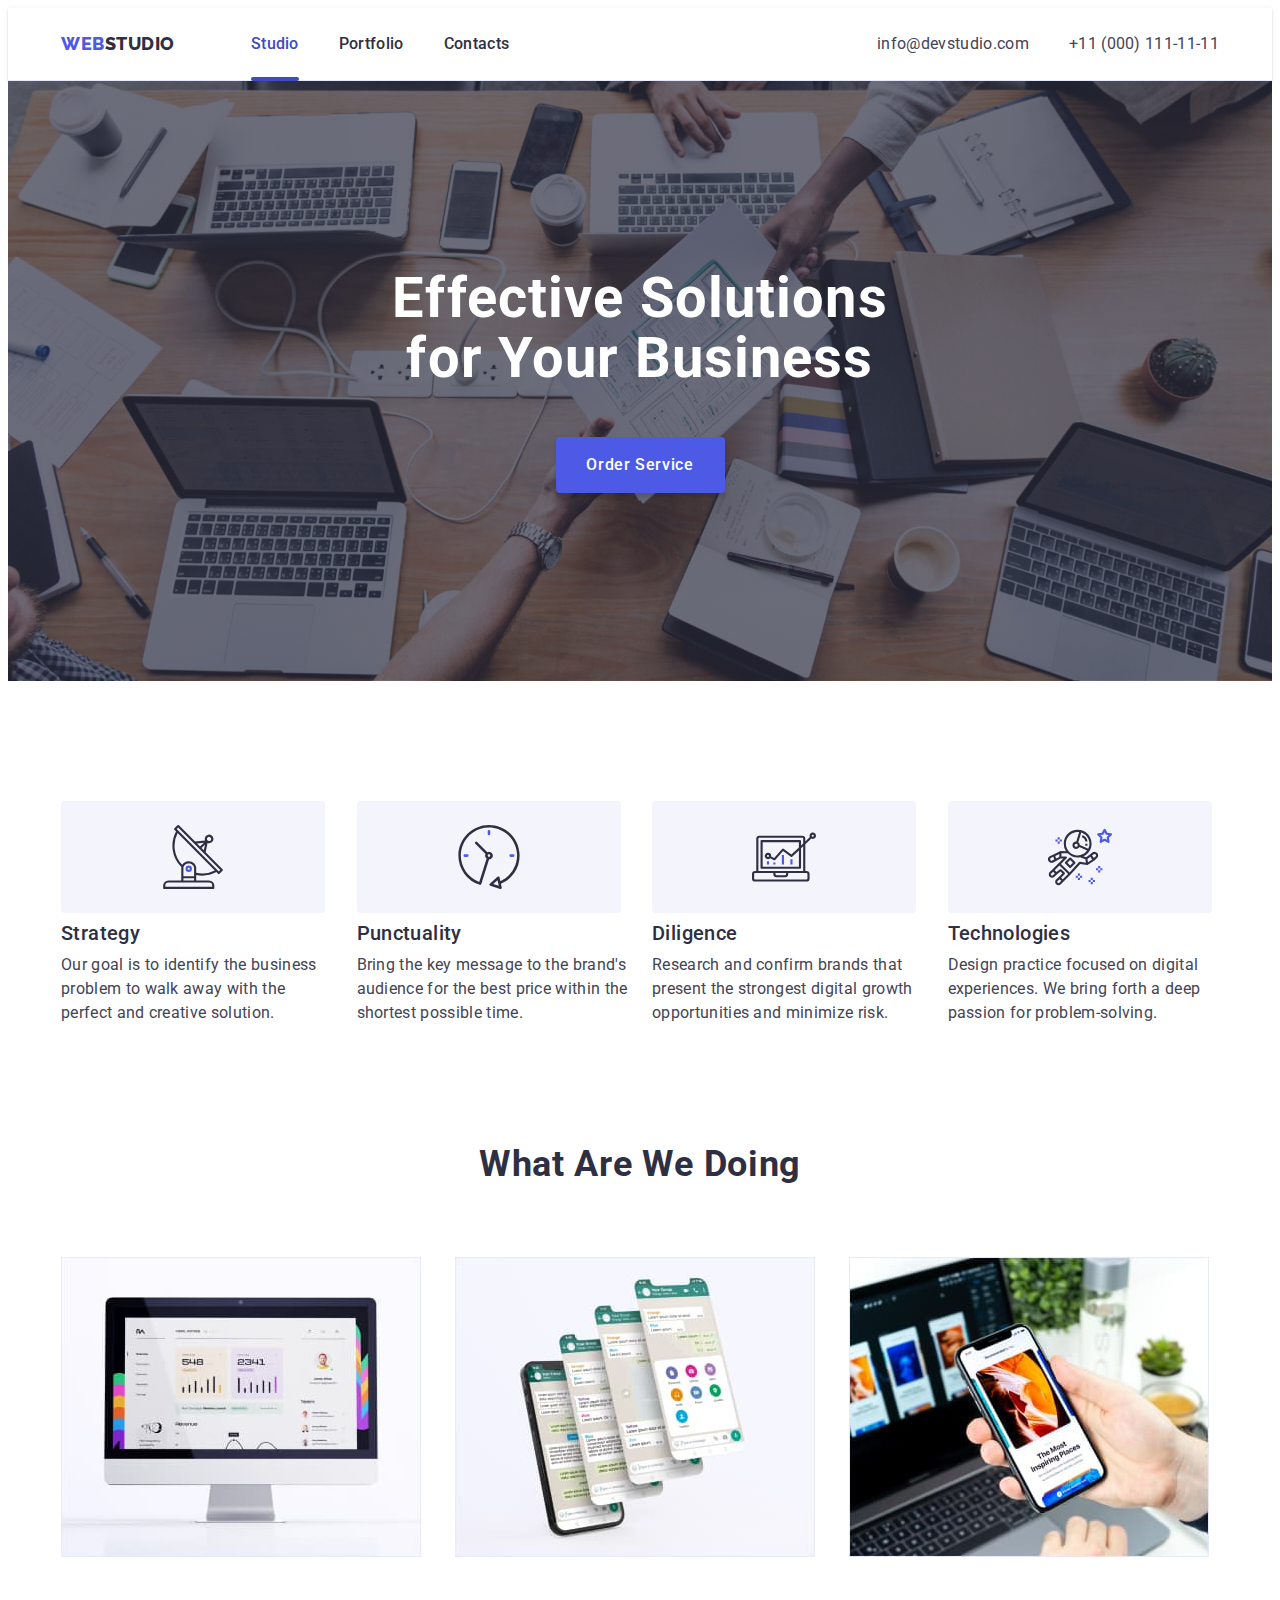
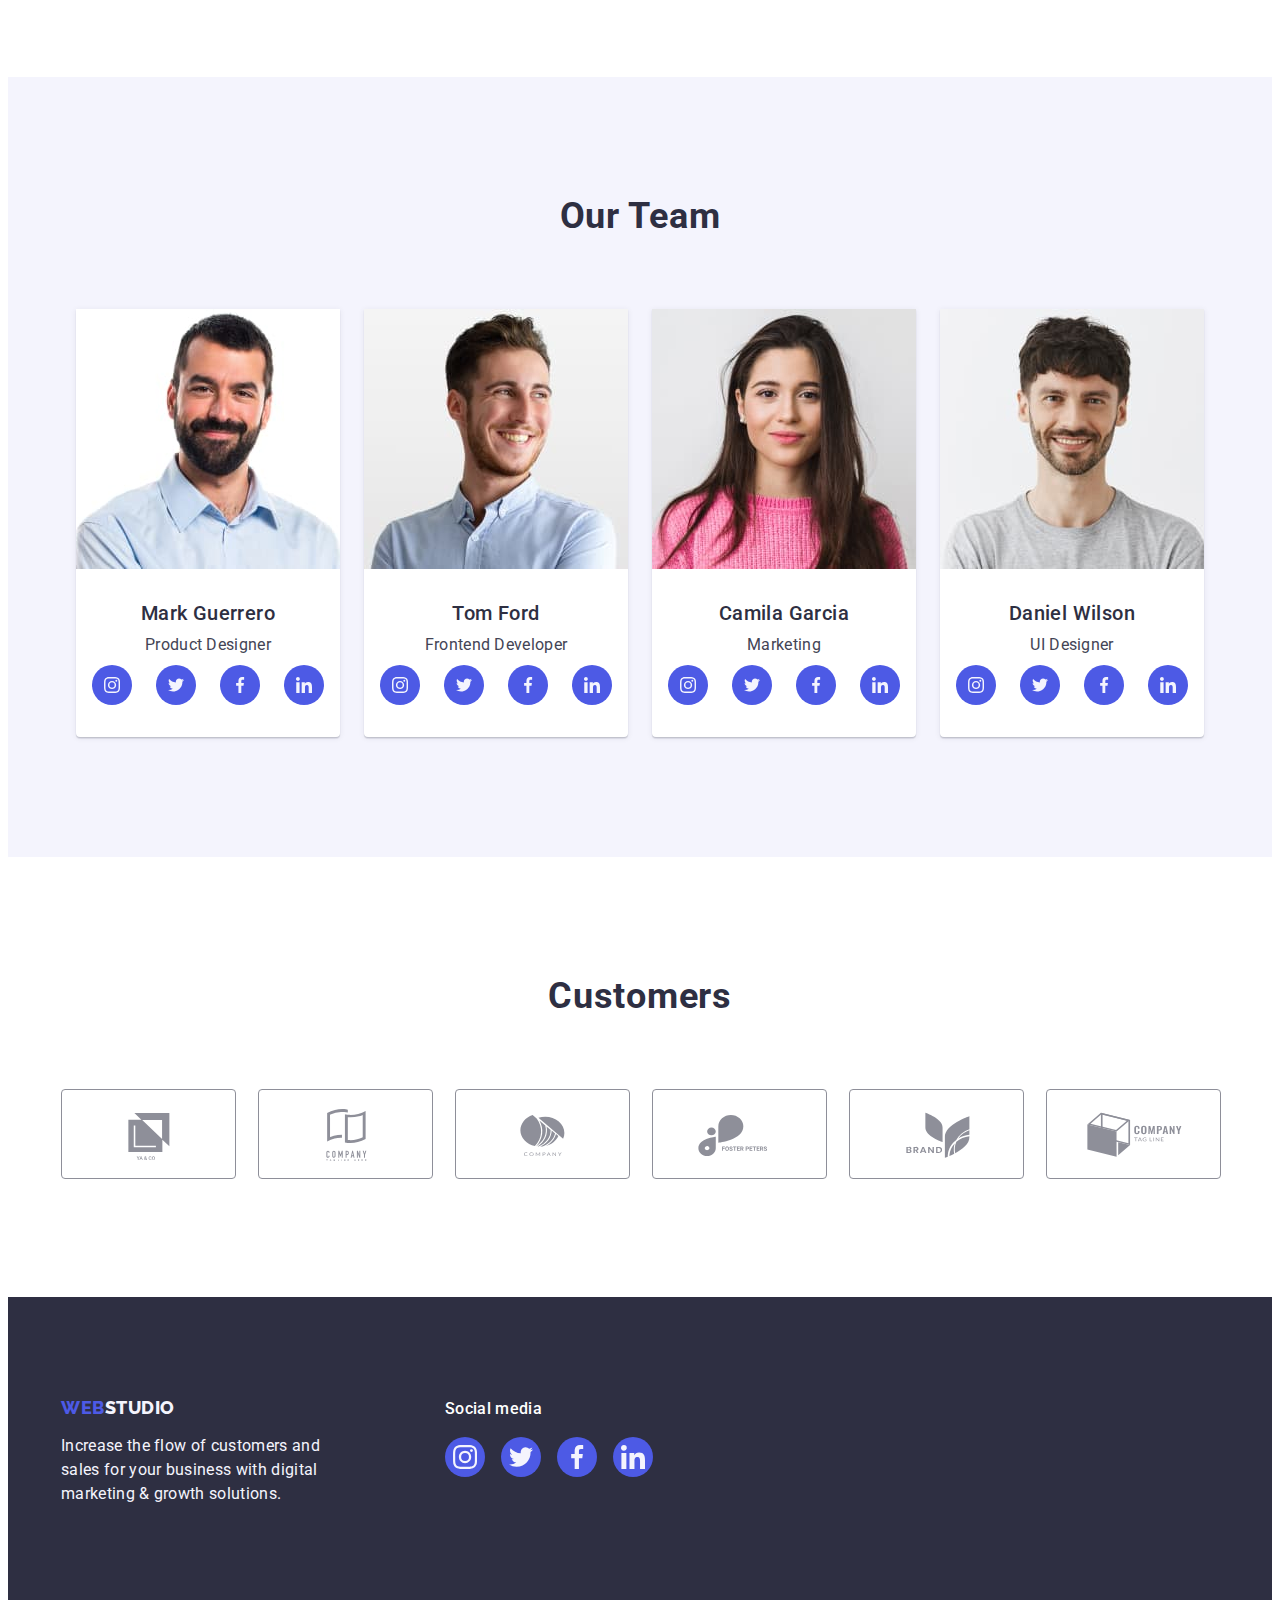
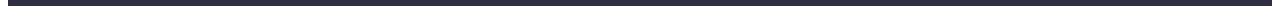
==== index.html @ c50667ea "Initial commit" ====
<!DOCTYPE html>
<html lang="en">

<head>
    <meta charset="UTF-8">
    <meta http-equiv="X-UA-Compatible" content="IE=edge">
    <meta name="viewport" content="width=device-width, initial-scale=1.0">
    <link rel="preconnect" href="https://fonts.googleapis.com">
    <link rel="preconnect" href="https://fonts.gstatic.com" crossorigin>
    <link
        href="https://fonts.googleapis.com/css2?family=Raleway:wght@800&family=Roboto:wght@400;500;700;900&display=swap"
        rel="stylesheet">
    <link rel="stylesheet" href="https://cdnjs.cloudflare.com/ajax/libs/modern-normalize/2.0.0/modern-normalize.min.css"
        integrity="sha512-4xo8blKMVCiXpTaLzQSLSw3KFOVPWhm/TRtuPVc4WG6kUgjH6J03IBuG7JZPkcWMxJ5huwaBpOpnwYElP/m6wg=="
        crossorigin="anonymous" referrerpolicy="no-referrer" />
    <link rel="stylesheet" href="./css/styles.css">
    <title>WebStudio</title>
</head>

<body>
    <header class="header">
        <div class="container header-container">
            <nav class="header-navigation">
                <a class="header-link link" href="./index.html">Web<span class="header-logo">Studio</span></a>
                <ul class="header-navigation-list list">
                    <li class="header-navigation-list-item "><a href="./index.html"
                            class="header-list-item current-page current-page-color link">Studio</a>
                    </li>
                    <li class="header-navigation-list-item"><a href="./portfolio.html"
                            class="header-list-item link">Portfolio</a></li>
                    <li class="header-navigation-list-item"><a href="" class="header-list-item link">Contacts</a></li>
                </ul>
            </nav>
            <address class="header-address">
                <ul class="header-address-list list">
                    <li class="header-address-list-item"><a class="header-address-item link"
                            href="mailto:info@devstudio.com">info@devstudio.com</a></li>
                    <li class="header-address-list-item"><a class="header-address-item link"
                            href="tel:+110001111111">+11
                            (000) 111-11-11</a></li>
                </ul>
            </address>
        </div>
    </header>

    <main>
        <!--Hero-->
        <section class="hero">
            <div class="container hero-container">
                <h1 class="hero-title">Effective Solutions for Your Business</h1>
                <button type="button" class="hero-button" data-modal-open>Order Service</button>
            </div>
        </section>
        <!--Why are we-->
        <section class="why-are-we">
            <div class="container">
                <h2 class="visually-hidden-title">Why are we</h2>
                <ul class="why-are-we-list list">
                    <li class="why-are-we-list-item">
                        <div class="why-are-we-icons-box">
                            <svg class="why-are-we-icons" width="64" height="64">
                                <use href="./images/icons.svg#icon-antenna"></use>
                            </svg>
                        </div>
                        <h3 class="why-are-we-list-title">Strategy</h3>
                        <p class="why-are-we-text">Our goal is to identify the business
                            problem to walk away with the perfect and creative solution.</p>
                    </li>
                    <li class="why-are-we-list-item">
                        <div class="why-are-we-icons-box">
                            <svg class="why-are-we-icons" width="64" height="64">
                                <use href="./images/icons.svg#icon-clock"></use>
                            </svg>
                        </div>
                        <h3 class="why-are-we-list-title">Punctuality</h3>
                        <p class="why-are-we-text">Bring the key message to the brand's audience for the best price
                            within the shortest possible
                            time.
                        </p>
                    </li>
                    <li class="why-are-we-list-item">
                        <div class="why-are-we-icons-box">
                            <svg class="why-are-we-icons" width="64" height="64">
                                <use href="./images/icons.svg#icon-diagram"></use>
                            </svg>
                        </div>
                        <h3 class="why-are-we-list-title">Diligence</h3>
                        <p class="why-are-we-text">Research and confirm brands that present the strongest digital
                            growth opportunities and minimize
                            risk.</p>
                    </li>
                    <li class="why-are-we-list-item">
                        <div class="why-are-we-icons-box">
                            <svg class="why-are-we-icons" width="64" height="64">
                                <use href="./images/icons.svg#icon-astronaut"></use>
                            </svg>
                        </div>
                        <h3 class="why-are-we-list-title">Technologies</h3>
                        <p class="why-are-we-text">Design practice focused on digital experiences. We bring forth a
                            deep passion for
                            problem-solving.
                        </p>
                    </li>
                </ul>
            </div>
        </section>
        <!--What are we doing-->
        <section class="projects">
            <div class="container">
                <h2 class="projects-title">What are we doing</h2>
                <ul class="projects-list list">
                    <li class="projects-item"><img src="./images/img_1.jpg" alt="develop web application for PC"
                            width="360"></li>
                    <li class="projects-item"><img src="./images/img_2.jpg" alt="develop mobile application"
                            width="360"></li>
                    <li class="projects-item"><img src="./images/img_3.jpg" alt="functioning mobile application"
                            width="360"></li>
                </ul>
            </div>
        </section>
        <!--Our Team-->
        <section class="team">
            <div class="container">
                <h2 class="team-title">Our Team</h2>
                <ul class="team-list list">
                    <li class="team-list-item">
                        <img src="./images/mark.jpg" alt="Mark`s photo" width="264">
                        <div class="team-list-block">
                            <h3 class="team-list-title">Mark Guerrero</h3>
                            <p class="team-text">Product Designer</p>
                            <ul class="team-socials-list list">
                                <li class="team-socials-item"><a href="" class="team-socials-link link" target="_blank"
                                        rel="noopener noreferrer"><svg class="team-icons" width="16" height="16">
                                            <use href="./images/icons.svg#icon-instagram"></use>
                                        </svg> </a>
                                </li>
                                <li class="team-socials-item"><a href="" class="team-socials-link link" target="_blank"
                                        rel="noopener noopener"><svg class="team-icons" width="16" height="16">
                                            <use href="./images/icons.svg#icon-twitter"></use>
                                        </svg></a></li>
                                <li class="team-socials-item"><a href="" class="team-socials-link link" target="_blank"
                                        rel="noopener noopener"> <svg class="team-icons" width="16" height="16">
                                            <use href="./images/icons.svg#icon-facebook"></use>
                                        </svg></a>
                                </li>
                                <li class="team-socials-item"><a href="" class="team-socials-link link" target="_blank"
                                        rel="noopener noopener"> <svg class="team-icons" width="16" height="16">
                                            <use href="./images/icons.svg#icon-linkedin"></use>
                                        </svg></a>
                                </li>
                            </ul>
                        </div>
                    </li>
                    <li class="team-list-item">
                        <img src="./images/tom.jpg" alt="Tom`s photo" width="264">
                        <div class="team-list-block">
                            <h3 class="team-list-title">Tom Ford</h3>
                            <p class="team-text">Frontend Developer</p>
                            <ul class="team-socials-list list">
                                <li class="team-socials-item"><a href="" class="team-socials-link link" target="_blank"
                                        rel="noopener noreferrer"><svg class="team-icons" width="16" height="16">
                                            <use href="./images/icons.svg#icon-instagram"></use>
                                        </svg> </a>
                                </li>
                                <li class="team-socials-item"><a href="" class="team-socials-link link" target="_blank"
                                        rel="noopener noopener"><svg class="team-icons" width="16" height="16">
                                            <use href="./images/icons.svg#icon-twitter"></use>
                                        </svg></a></li>
                                <li class="team-socials-item"><a href="" class="team-socials-link link" target="_blank"
                                        rel="noopener noopener">
                                        <svg class="team-icons" width="16" height="16">
                                            <use href="./images/icons.svg#icon-facebook"></use>
                                        </svg></a>
                                </li>
                                <li class="team-socials-item"><a href="" class="team-socials-link link" target="_blank"
                                        rel="noopener noopener">
                                        <svg class="team-icons" width="16" height="16">
                                            <use href="./images/icons.svg#icon-linkedin"></use>
                                        </svg></a>
                                </li>
                            </ul>
                        </div>
                    </li>
                    <li class="team-list-item">
                        <img src="./images/camila.jpg" alt="Camila`s photo" width="264">
                        <div class="team-list-block">
                            <h3 class="team-list-title">Camila Garcia</h3>
                            <p class="team-text">Marketing</p>
                            <ul class="team-socials-list list">
                                <li class="team-socials-item"><a href="" class="team-socials-link link" target="_blank"
                                        rel="noopener noreferrer"><svg class="team-icons" width="16" height="16">
                                            <use href="./images/icons.svg#icon-instagram"></use>
                                        </svg> </a>
                                </li>
                                <li class="team-socials-item"><a href="" class="team-socials-link link" target="_blank"
                                        rel="noopener noopener"><svg class="team-icons" width="16" height="16">
                                            <use href="./images/icons.svg#icon-twitter"></use>
                                        </svg></a></li>
                                <li class="team-socials-item"><a href="" class="team-socials-link link" target="_blank"
                                        rel="noopener noopener">
                                        <svg class="team-icons" width="16" height="16">
                                            <use href="./images/icons.svg#icon-facebook"></use>
                                        </svg></a>
                                </li>
                                <li class="team-socials-item"><a href="" class="team-socials-link link" target="_blank"
                                        rel="noopener noopener">
                                        <svg class="team-icons" width="16" height="16">
                                            <use href="./images/icons.svg#icon-linkedin"></use>
                                        </svg></a>
                                </li>
                            </ul>
                        </div>
                    </li>
                    <li class="team-list-item">
                        <img src="./images/daniel.jpg" alt="Daniel`s photo" width="264">
                        <div class="team-list-block">
                            <h3 class="team-list-title">Daniel Wilson</h3>
                            <p class="team-text">UI Designer</p>
                            <ul class="team-socials-list list">
                                <li class="team-socials-item"><a href="" class="team-socials-link link" target="_blank"
                                        rel="noopener noreferrer"><svg class="team-icons" width="16" height="16">
                                            <use href="./images/icons.svg#icon-instagram"></use>
                                        </svg> </a>
                                </li>
                                <li class="team-socials-item"><a href="" class="team-socials-link link" target="_blank"
                                        rel="noopener noopener"><svg class="team-icons" width="16" height="16">
                                            <use href="./images/icons.svg#icon-twitter"></use>
                                        </svg></a></li>
                                <li class="team-socials-item"><a href="" class="team-socials-link link" target="_blank"
                                        rel="noopener noopener">
                                        <svg class="team-icons" width="16" height="16">
                                            <use href="./images/icons.svg#icon-facebook"></use>
                                        </svg></a>
                                </li>
                                <li class="team-socials-item"><a href="" class="team-socials-link link" target="_blank"
                                        rel="noopener noopener">
                                        <svg class="team-icons" width="16" height="16">
                                            <use href="./images/icons.svg#icon-linkedin"></use>
                                        </svg></a>
                                </li>
                            </ul>
                        </div>
                    </li>
                </ul>
            </div>
        </section>
        <!--Customers-->
        <section class="customers">
            <div class="container">
                <h2 class="customers-title">Customers</h2>
                <ul class="customers-list list">
                    <li class="customers-list-item"><a href="" class="customers-link link" target="_blank"
                            rel="noopener noreferrer"><svg class="customers-icon" width="104" height="56">
                                <use href="./images/icons.svg#icon-client_1"></use>
                            </svg></a></li>
                    <li class="customers-list-item"><a href="" class="customers-link link" target="_blank"
                            rel="noopener noreferrer"><svg class="customers-icon" width="104" height="56">
                                <use href="./images/icons.svg#icon-client_2"></use>
                            </svg></a></li>
                    <li class="customers-list-item"><a href="" class="customers-link link" target="_blank"
                            rel="noopener noreferrer"><svg class="customers-icon" width="104" height="56">
                                <use href="./images/icons.svg#icon-client_3"></use>
                            </svg></a></li>
                    <li class="customers-list-item"><a href="" class="customers-link link" target="_blank"
                            rel="noopener noreferrer"><svg class="customers-icon" width="104" height="56">
                                <use href="./images/icons.svg#icon-client_4"></use>
                            </svg></a></li>
                    <li class="customers-list-item"><a href="" class="customers-link link" target="_blank"
                            rel="noopener noreferrer"><svg class="customers-icon" width="104" height="56">
                                <use href="./images/icons.svg#icon-client_5"></use>
                            </svg></a></li>
                    <li class="customers-list-item"><a href="" class="customers-link link" target="_blank"
                            rel="noopener noreferrer"><svg class="customers-icon" width="104" height="56">
                                <use href="./images/icons.svg#icon-client_6"></use>
                            </svg></a></li>
                </ul>
            </div>
        </section>
    </main>

    <footer class="footer">
        <div class="footer-conteiner container">
            <div class="footer-info-conteiner">
                <a class="footer-link link" href="./index.html">Web<span class="footer-logo">Studio</span></a>
                <p class="footer-text">Increase the flow of customers and sales for your business with digital marketing
                    &
                    growth solutions.</p>
            </div>
            <div class="footer-soc-conteiner">
                <p class="footer-soc-text">Social media</p>
                <ul class="footer-socials-list list">
                    <li class="footer-socials-item"><a href="" class="footer-socials-link link" target="_blank"
                            rel="noopener noreferrer"><svg class="footer-icons" width="24" height="24">
                                <use href="./images/icons.svg#icon-instagram"></use>
                            </svg> </a>
                    </li>
                    <li class="footer-socials-item"><a href="" class="footer-socials-link link" target="_blank"
                            rel="noopener noopener"><svg class="footer-icons" width="24" height="24">
                                <use href="./images/icons.svg#icon-twitter"></use>
                            </svg></a></li>
                    <li class="footer-socials-item"><a href="" class="footer-socials-link link" target="_blank"
                            rel="noopener noopener">
                            <svg class="footer-icons" width="24" height="24">
                                <use href="./images/icons.svg#icon-facebook"></use>
                            </svg></a>
                    </li>
                    <li class="footer-socials-item"><a href="" class="footer-socials-link link" target="_blank"
                            rel="noopener noopener">
                            <svg class="footer-icons" width="24" height="24">
                                <use href="./images/icons.svg#icon-linkedin"></use>
                            </svg></a>
                    </li>
                </ul>
            </div>
        </div>
    </footer>
    <div class="modal-backdrop is-hidden" data-modal>
        <div class="modal-window">
            <button type="button" class="modal-button" data-modal-close><svg class="close-modal-icon" width="8"
                    height="8">
                    <use href="./images/icons.svg#icon-close-blackdrop"></use>
                </svg></button>
        </div>
    </div>
    <script src="./js/modal.js"></script>
</body>

</html>
---- css/styles.css ----
body {
  font-family: 'Roboto', sans-serif;
  color: var(--text);
  background-color: var(--white-background);
}

.visually-hidden-title {
  position: absolute;
  width: 1px;
  height: 1px;
  margin: -1px;
  border: 0;
  padding: 0;

  white-space: nowrap;
  clip-path: inset(100%);
  clip: rect(0 0 0 0);
  overflow: hidden;
}

:root {
  --primary-brand: #4d5ae5; /*--------------------------------IRIS*/
  --pressed-state: #404bbf; /*-------------------------------OCEAN*/
  --dark: #2e2f42; /*------------------------------------NAVY-BLUE*/
  --success: #31d0aa; /*-------------------------------------GREEN*/
  --text: #434455; /*----------------------------------------SLATE*/
  --subtle-text: #8e8f99; /*---------------------------LIGHT-SLATE*/
  --accent: #e7e9fc; /*---------------------------------CORNFLOWER*/
  --light: #f4f4fd; /*---------------------------------------CLOUD*/
  --modal-overlay: rgba(46, 47, 66, 0.4); /*-------NAVY-BLUE modal*/
  --hero-background: rgba(46, 47, 66, 0.7); /*----------------GREY*/
  --white-background: #ffffff; /*----------------------------WHITE*/
  --modal-background: #fcfcfc; /*----------------------------DAIRY*/
  --dur: 250ms; /*------------------------------transition-duraction*/
  --func: cubic-bezier(0.4, 0, 0.2, 1); /*transition-timing-function*/
}
p,
h1,
h2,
h3 {
  margin: 0;
}
ul {
  margin: 0;
  padding: 0;
}
img {
  display: block;
  max-width: 100%;
}

.list {
  list-style: none;
}

.link {
  text-decoration: none;
}

.container {
  max-width: 1158px;
  padding-left: 15px;
  padding-right: 15px;
  margin: 0 auto;
}

/*----------------HEADER----------------*/
.header {
  border-bottom: 1px solid var(--accent);
  box-shadow: 0px 2px 1px rgba(46, 47, 66, 0.08),
    0px 1px 1px rgba(46, 47, 66, 0.16), 0px 1px 6px rgba(46, 47, 66, 0.08);
}
.header .container {
  display: flex;
  align-items: center;
  justify-content: flex-end;
}
.header-navigation {
  display: flex;
  align-items: center;
}
.header-link {
  display: block;
  margin-right: 76px;
  padding: 24px 0px;
  font-family: 'Raleway', sans-serif;
  font-weight: 800;
  font-size: 18px;
  line-height: 1.17;
  letter-spacing: 0.03em;
  text-transform: uppercase;
  color: var(--primary-brand);
}
.header-logo {
  color: var(--dark);
}
.header-navigation-list {
  display: flex;
}
.header-navigation-list-item {
  margin-right: 40px;
}
.header-navigation-list-item:last-child {
  margin-right: 0;
}
.current-page {
  position: relative;
}
.current-page::after {
  content: '';
  position: absolute;
  left: 0;
  bottom: -1px;
  width: 100%;
  height: 4px;
  background-color: var(--pressed-state);
  border-radius: 2px;
}

.header-list-item {
  display: block;
  padding: 24px 0px;

  font-weight: 500;
  font-size: 16px;
  line-height: 1.5;
  letter-spacing: 0.02em;
  color: var(--dark);

  transition-property: color;
  transition-duration: var(--dur);
  transition-timing-function: var(--func);
}
.current-page-color {
  color: var(--pressed-state);
}
.header-list-item:hover,
.header-list-item:focus {
  color: var(--pressed-state);
}

.header-address {
  font-style: normal;
  margin-left: auto;
}
.header-address-list {
  display: flex;
}
.header-address-list-item {
  margin-right: 40px;
}
.header-address-list-item:last-child {
  margin-right: 0;
}
.header-address-item {
  display: block;
  padding: 24px 0px;
  font-size: 16px;
  line-height: 1.5;
  letter-spacing: 0.02em;
  color: var(--text);

  transition-property: color;
  transition-duration: var(--dur);
  transition-timing-function: var(--func);
}
.header-address-item:hover,
.header-address-item:focus {
  color: var(--pressed-state);
}
/*-------------------------MAIN-----------------------*/
/*----------------HERO----------------*/
.hero {
  background-color: var(--dark);
  max-width: 1440px;
  padding-top: 188px;
  padding-bottom: 188px;
  margin: 0 auto;
  background-image: linear-gradient(
      var(--hero-background),
      var(--hero-background)
    ),
    url(../images/people_office.jpg);
  background-repeat: no-repeat;
  background-position: center;
  background-size: cover;
}

.hero-title {
  max-width: 496px;
  margin-bottom: 48px;
  margin-left: auto;
  margin-right: auto;
  text-align: center;

  font-weight: 700;
  font-size: 56px;
  line-height: 1.07;
  letter-spacing: 0.02em;
  color: var(--white-background);
}

.hero-button {
  display: block;
  min-width: 169px;
  height: 56px;
  border: none;
  margin: 0 auto;
  border-radius: 4px;
  font-family: 'Roboto', sans-serif;
  font-style: normal;
  font-weight: 500;
  font-size: 16px;
  line-height: 1.5;
  letter-spacing: 0.04em;
  color: var(--white-background);
  background-color: var(--primary-brand);
  box-shadow: 0px 4px 4px rgba(0, 0, 0, 0.15);
  cursor: pointer;

  transition-property: background-color;
  transition-duration: var(--dur);
  transition-timing-function: var(--func);
}

.hero-button:hover,
.hero-button:focus {
  background-color: var(--pressed-state);
}
/*----------------Why-are-we-section----------------*/

.why-are-we {
  padding-top: 120px;
  padding-bottom: 120px;
}
.why-are-we-list {
  display: flex;
  gap: 24px;
}
.why-are-we-list-item {
  flex-basis: calc((100% - 72px) / 4);
}
/* .why-are-we-list > li {
  flex-basis: calc((100% - 72px) / 4);
} */

.why-are-we-icons-box {
  display: flex;
  justify-content: center;
  align-items: center;
  margin-bottom: 8px;
  width: 264px;
  height: 112px;
  background-color: var(--light);
  border-radius: 4px;
  /* padding: 24px 100px; */
}
/* .why-are-we-icons {
  width: 64px;
  height: 64px;
} */
.why-are-we-list-title {
  margin-bottom: 8px;
  font-weight: 500;
  font-size: 20px;
  line-height: 1.2;
  letter-spacing: 0.02em;
  color: var(--dark);
}
.why-are-we-text {
  font-size: 16px;
  line-height: 1.5;
  letter-spacing: 0.02em;
}
/*----------------PROJECTS----------------*/
.projects {
  padding-bottom: 120px;
}
.projects-title {
  margin-bottom: 72px;
  margin-left: auto;
  margin-right: auto;
  font-weight: 700;
  font-size: 36px;
  line-height: 1.11;
  text-align: center;
  letter-spacing: 0.02em;
  text-transform: capitalize;
  color: var(--dark);
}
.projects-list {
  display: flex;
  justify-content: center;
  gap: 24px;
}
.projects-item {
  flex-basis: calc((100% - 48px) / 3);
}
/*----------------TEAM----------------*/
.team {
  background-color: var(--light);
  padding-top: 120px;
  padding-bottom: 120px;
}
.team-title {
  margin-bottom: 72px;
  margin-left: auto;
  margin-right: auto;
  font-weight: 700;
  font-size: 36px;
  line-height: 1.11;
  letter-spacing: 0.02em;
  text-transform: capitalize;
  text-align: center;
  color: var(--dark);
}
.team-list {
  display: flex;
  justify-content: center;
  gap: 24px;
  text-align: center;
}

.team-list-item {
  border-radius: 0px 0px 4px 4px;
  background-color: var(--white-background);
  box-shadow: 0px 1px 6px rgba(46, 47, 66, 0.08),
    0px 1px 1px rgba(46, 47, 66, 0.16), 0px 2px 1px rgba(46, 47, 66, 0.08);
}
.team-list-block {
  padding: 32px 16px;
}
/* .team-list-item > div {
  padding: 32px 16px;
} */

.team-list-title {
  margin-bottom: 8px;
  font-weight: 500;
  font-size: 20px;
  line-height: 1.2;
  letter-spacing: 0.02em;
  text-transform: capitalize;
  color: var(--dark);
}
.team-text {
  font-size: 16px;
  line-height: 1.5;
  letter-spacing: 0.02em;
  margin-bottom: 8px;
}
/*--------------------------------------------------Питання про justify-content----------------------*/
.team-socials-list {
  display: flex;
  justify-content: center;
  gap: 24px;
}
.team-socials-item {
  width: 40px;
  height: 40px;
}
.team-socials-link {
  width: 100%;
  height: 100%;
  background-color: var(--primary-brand);
  border-radius: 50%;
  display: flex;
  justify-content: center;
  align-items: center;

  transition-property: background-color;
  transition-duration: var(--dur);
  transition-timing-function: var(--func);
}
.team-socials-link:hover,
.team-socials-link:focus {
  background-color: var(--pressed-state);
}
.team-icons {
  /*-----------------------------Питання про колір-------------------*/
  fill: var(--light);
}

/*----------------CUSTOMERS----------------*/
.customers {
  padding-top: 120px;
  padding-bottom: 120px;
}
/* .container {
} */
.customers-title {
  margin-bottom: 72px;
  font-size: 36px;
  line-height: 1.11;
  text-align: center;
  letter-spacing: 0.02em;
  text-transform: capitalize;
  color: var(--dark);
}
.customers-list {
  display: flex;
  gap: 24px;
}
.customers-list-item {
  width: calc((100% - 120px) / 6);
  height: 88px;
}
.customers-link {
  width: 100%;
  height: 100%;
  display: flex;
  align-items: center;
  justify-content: center;
  border-radius: 4px;
  border: 1px solid var(--subtle-text);
  color: var(--subtle-text);

  transition-property: color, border-color;
  transition-duration: var(--dur);
  transition-timing-function: var(--func);
}
.customers-icon {
  fill: currentColor;
}
.customers-link:hover,
.customers-link:focus {
  border-color: var(--pressed-state);
  color: var(--pressed-state);
}
/* .customers-link:hover .customers-icon,
.customers-link:focus .customers-icon {
  color: var(--pressed-state);
} */
/*----------------PORTFOLIO----------------*/
.portfolio {
  padding-top: 96px;
  padding-bottom: 120px;
}
.filters {
  display: flex;
  justify-content: center;
  gap: 24px;
  margin-right: auto;
  margin-bottom: 72px;
  margin-left: auto;
}

.filters-button {
  display: block;
  min-width: 69px;
  height: 48px;
  padding: 12px 24px;
  font-family: 'Roboto', sans-serif;
  font-style: normal;
  font-weight: 500;
  font-size: 16px;
  line-height: 1.5;
  letter-spacing: 0.04em;
  color: var(--primary-brand);
  background-color: var(--light);
  border-radius: 4px;
  cursor: pointer;
  border: 1px solid var(--accent);

  transition-property: color, background-color, border-color, box-shadow;
  transition-duration: var(--dur);
  transition-timing-function: var(--func);
}
.filters-button:hover,
.filters-button:focus {
  color: var(--white-background);
  background-color: var(--pressed-state);
  border-color: transparent;
  box-shadow: 0px 3px 1px rgba(0, 0, 0, 0.1), 0px 2px 1px rgba(0, 0, 0, 0.08),
    0px 2px 2px rgba(0, 0, 0, 0.12);
}

.project-card-list {
  display: flex;
  flex-wrap: wrap;
  column-gap: 24px;
  row-gap: 48px;
}
.project-card-item {
  flex-basis: calc((100% - 48px) / 3);
}
.project-card-link {
  display: block;

  transition-property: box-shadow;
  transition-duration: var(--dur);
  transition-timing-function: var(--func);
}
.project-card-link:hover,
.project-card-link:focus {
  box-shadow: 0px 1px 6px rgba(46, 47, 66, 0.08),
    0px 1px 1px rgba(46, 47, 66, 0.16), 0px 2px 1px rgba(46, 47, 66, 0.08);
}
.project-card-link:hover .cover-text,
.project-card-link:focus .cover-text {
  transform: translateY(0%);
}

.project-card-cover {
  position: relative;
  overflow: hidden;
}
.cover-text {
  position: absolute;
  top: 0;
  height: 100%;
  padding: 40px 32px;
  font-size: 16px;
  line-height: 1.5;
  letter-spacing: 0.02em;
  color: var(--light);
  background-color: var(--primary-brand);
  overflow: auto;

  transform: translateY(100%);
  transition-property: transform;
  transition-duration: var(--dur);
  transition-timing-function: var(--func);
}

.card-style {
  padding: 32px 16px;

  border-left: 1px solid var(--accent);
  border-right: 1px solid var(--accent);
  border-bottom: 1px solid var(--accent);
  border-top: 0px;
}
.project-card-title {
  margin-bottom: 8px;
  font-weight: 500;
  font-size: 20px;
  line-height: 1.2;
  letter-spacing: 0.02em;
  color: var(--dark);
}

.project-card-text {
  font-size: 16px;
  line-height: 1.5;
  letter-spacing: 0.02em;
  color: var(--text);
}
/*----------------------------------FOOTER----------------*/

.footer {
  padding: 100px 0px;
  background-color: var(--dark);
}
.footer-conteiner {
  display: flex;
  align-items: baseline;
}
.footer-info-conteiner {
  margin-right: 120px;
}
.footer-link {
  display: inline-block;
  margin-bottom: 16px;
  width: 115px;
  font-family: 'Raleway', sans-serif;
  font-weight: 800;
  font-size: 18px;
  line-height: 1.17;
  letter-spacing: 0.03em;
  text-transform: uppercase;
  color: var(--primary-brand);
}
.footer-logo {
  color: var(--light);
}
.footer-text {
  max-width: 264px;
  font-size: 16px;
  line-height: 1.5;
  letter-spacing: 0.02em;
  color: var(--light);
}
/* .footer-soc-conteiner {
  margin-right: auto;
} */
.footer-soc-text {
  margin-bottom: 16px;
  font-weight: 500;
  font-size: 16px;
  line-height: 1.5;
  letter-spacing: 0.02em;
  color: var(--white-background);
}
.footer-socials-list {
  display: flex;
  gap: 16px;
}
.footer-socials-item {
  width: 40px;
  height: 40px;
}
.footer-socials-link {
  width: 100%;
  height: 100%;
  background-color: var(--primary-brand);
  border-radius: 50%;
  display: flex;
  justify-content: center;
  align-items: center;
  transition-property: background-color;
  transition-duration: var(--dur);
  transition-timing-function: var(--func);
}
.footer-socials-link:hover,
.footer-socials-link:focus {
  background-color: var(--success);
}
.footer-icons {
  fill: var(--light);
}
/*-------------------------------------MODAL-----------------*/
.modal-backdrop.is-hidden {
  opacity: 0;
  visibility: hidden;
  pointer-events: none;
}

.modal-backdrop {
  position: fixed;
  top: 0;
  left: 0;
  width: 100%;
  height: 100%;
  background-color: var(--modal-overlay);
  transition: opacity var(--dur) var(--func), visibility var(--dur) var(--func);
}
.modal-window {
  width: 408px;
  min-height: 584px;
  position: absolute;
  top: 50%;
  left: 50%;
  transform: translate(-50%, -50%);
  transition: transform var(--dur) var(--func);
  background-color: var(--modal-background);
  box-shadow: 0px 1px 1px rgba(0, 0, 0, 0.14), 0px 1px 3px rgba(0, 0, 0, 0.12),
    0px 2px 1px rgba(0, 0, 0, 0.2);
  border-radius: 4px;
}

.modal-button {
  position: absolute;
  top: 24px;
  right: 24px;
  display: flex;
  align-items: center;
  justify-content: center;
  width: 24px;
  height: 24px;
  padding: 0;
  border-radius: 50%;
  background-color: var(--accent);
  border: 1px solid rgba(0, 0, 0, 0.1);
  cursor: pointer;
  transition-property: background-color, border;
  transition-duration: var(--dur);
  transition-timing-function: var(--func);
}
.modal-button:hover,
.modal-button:focus {
  background-color: var(--pressed-state);
  border: none;
}
.modal-button:hover .close-modal-icon,
.modal-button:focus .close-modal-icon {
  fill: var(--white-background);
}
.close-modal-icon {
  fill: var(--dark);
  transition: fill var(--dur) var(--func);
}
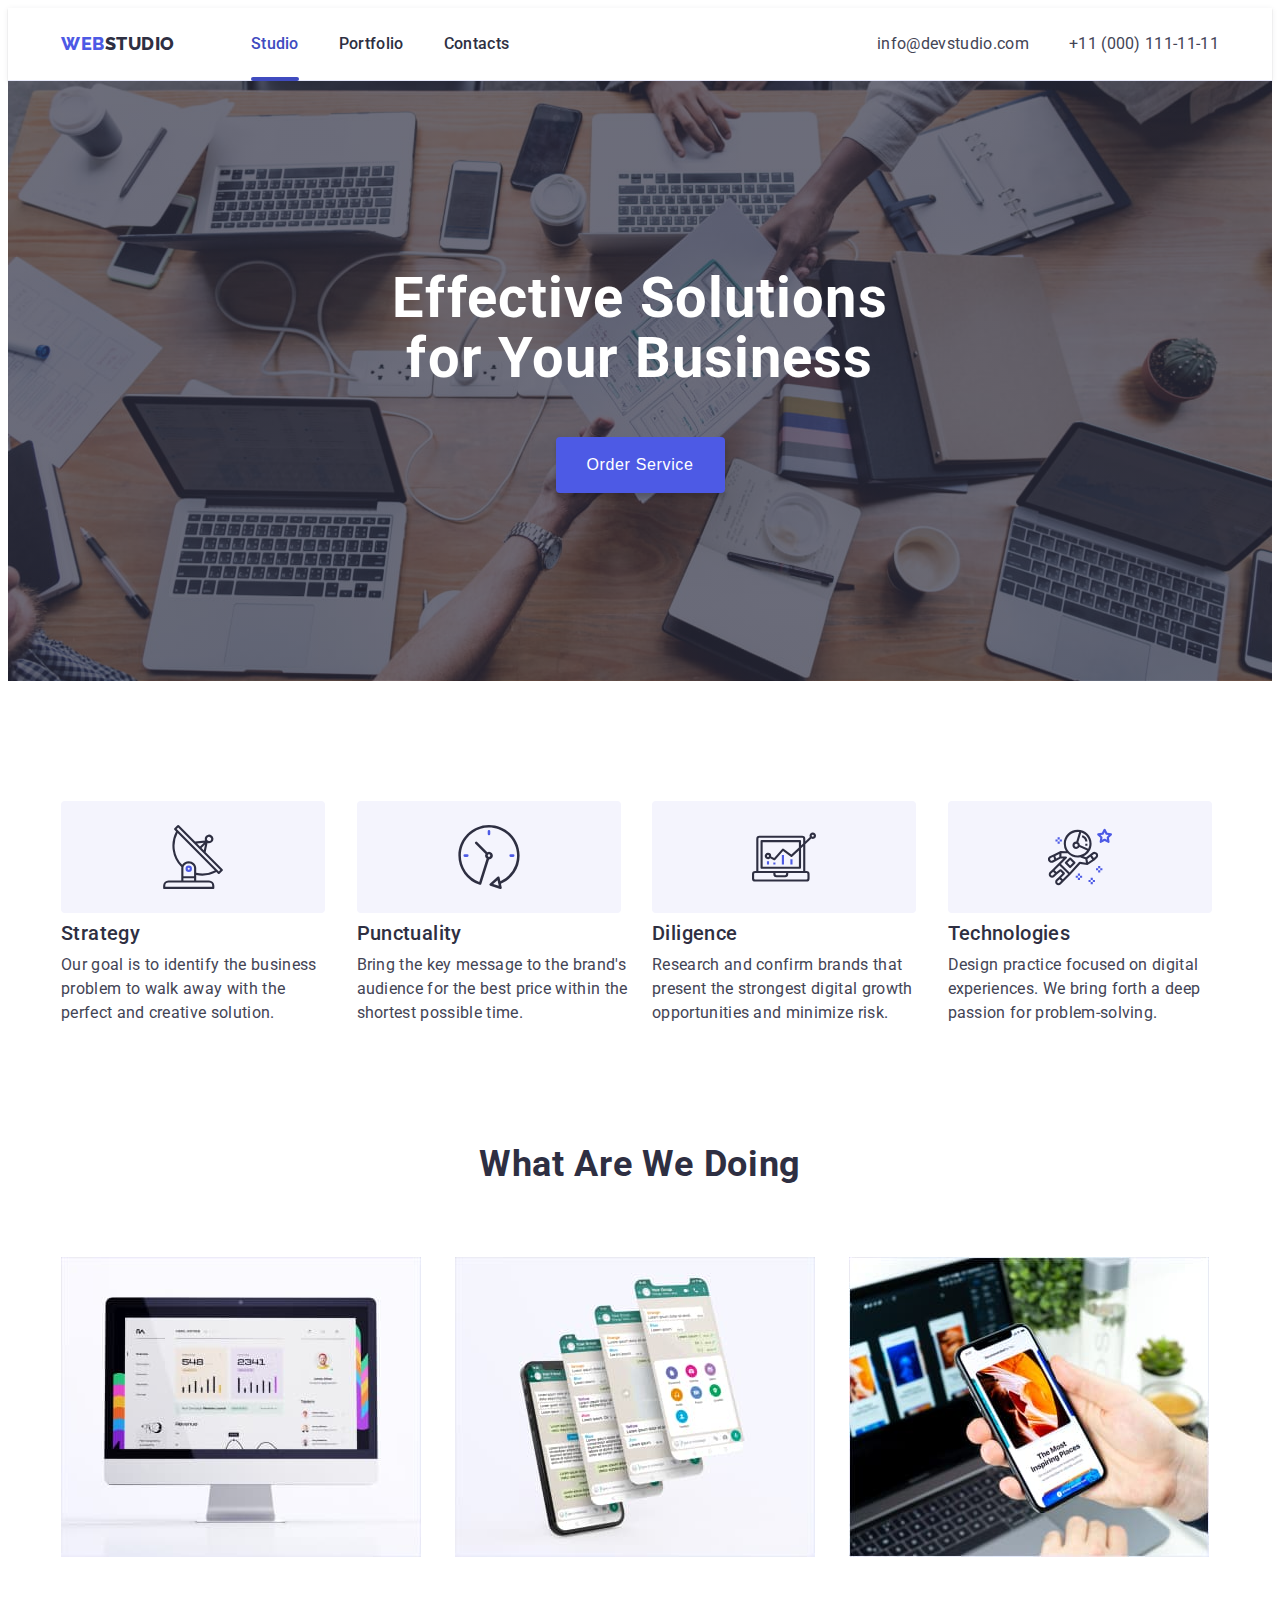
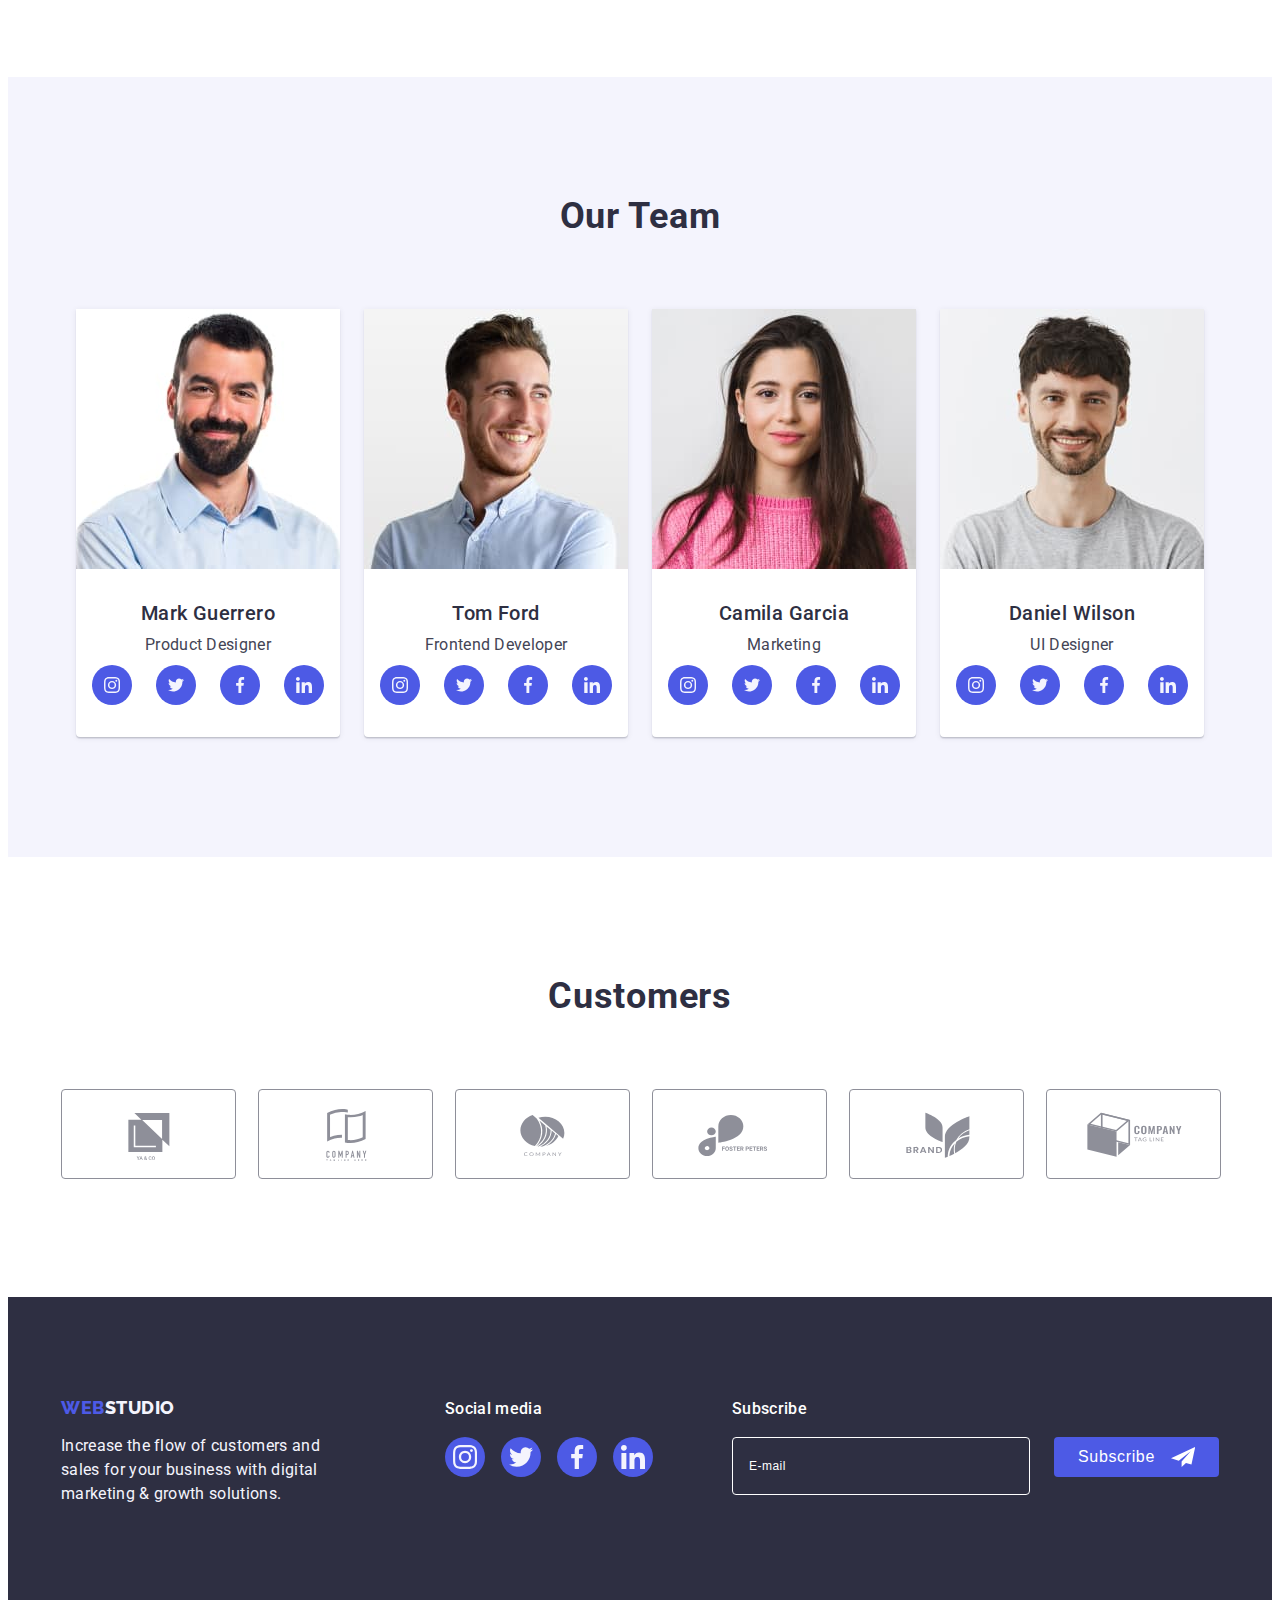
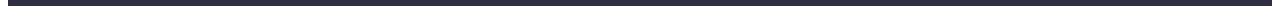
==== commit 484be406: "1" ====
--- a/index.html
+++ b/index.html
@@ -312,14 +312,77 @@
                     </li>
                 </ul>
             </div>
+            <div class="footer-form">
+                <p class="form-title">Subscribe</p>
+                <form name="subscribe-form" autocomplete="on" novalidate class="subscribe-form">
+                    <label>
+                        <input type="email" name="email" placeholder="E-mail" class="form-mail-field">
+                    </label>
+                    <button type="submit" class="subscribe-button">Subscribe <svg class="subscribe-icon" width="24"
+                            height="24">
+                            <use href="./images/icons.svg#icon-send"></use>
+                        </svg>
+                    </button>
+                </form>
+            </div>
         </div>
     </footer>
     <div class="modal-backdrop is-hidden" data-modal>
         <div class="modal-window">
-            <button type="button" class="modal-button" data-modal-close><svg class="close-modal-icon" width="8"
+            <button type="button" class="close-modal-button" data-modal-close><svg class="close-modal-icon" width="8"
                     height="8">
                     <use href="./images/icons.svg#icon-close-blackdrop"></use>
                 </svg></button>
+            <p class="modal-form-title">Leave your contacts and we will call you back</p>
+            <form class="modal-form">
+                <div class="modal-form-wrap">
+                    <label class="modal-form-mark" for="user-name">Name</label>
+                    <div class="modal-form-position">
+                        <input type="text" name="user-name" class="modal-form-field" id="user-name">
+                        <svg class="modal-form-icon" width="12" height="12">
+                            <use href="./images/icons.svg#icon-person"></use>
+                        </svg>
+                    </div>
+                </div>
+                <div class="modal-form-wrap">
+                    <label class="modal-form-mark" for="user-tel">Phone</label>
+                    <div class="modal-form-position">
+                        <input type="tel" name="user-tel" class="modal-form-field" id="user-tel">
+                        <svg class="modal-form-icon" width="13" height="13">
+                            <use href="./images/icons.svg#icon-call"></use>
+                        </svg>
+                    </div>
+                </div>
+                <div class="modal-form-wrap">
+                    <label class="modal-form-mark" for="user-mail">Email</label>
+                    <div class="modal-form-position">
+                        <input type="email" name="user-mail" class="modal-form-field" id="user-mail">
+                        <svg class="modal-form-icon" width="15" height="12">
+                            <use href="./images/icons.svg#icon-mail"></use>
+                        </svg>
+                    </div>
+                </div>
+                <div class="modal-form-comment-wrap">
+                    <label for="comment" class="modal-form-mark">Comment
+                    </label>
+                    <textarea name="comment" id="comment" class="modal-form-comment-field"
+                        placeholder="Text input"></textarea>
+                </div>
+                <div class="modal-agreement-wrap">
+                    <input type="checkbox" name="user-agreement" id="user-agreement"
+                        class="agreement-check visually-hidden-title">
+                    <label for="user-agreement" class="agreement-text">
+                        <span class="agreement-icon-wrap">
+                            <svg class="agreement-icon" width="10" height="8">
+                                <use href="./images/icons.svg#icon-consent"></use>
+                            </svg>
+                        </span>
+                        I accept the terms and conditions of the <a href="#" class="agreement-link">Privacy
+                            Policy</a>
+                    </label>
+                </div>
+            </form>
+            <button type="submit" class="send-modal-button">Send</button>
         </div>
     </div>
     <script src="./js/modal.js"></script>
--- a/css/styles.css
+++ b/css/styles.css
@@ -56,7 +56,6 @@
 .link {
   text-decoration: none;
 }
-
 .container {
   max-width: 1158px;
   padding-left: 15px;
@@ -207,8 +206,6 @@
   border: none;
   margin: 0 auto;
   border-radius: 4px;
-  font-family: 'Roboto', sans-serif;
-  font-style: normal;
   font-weight: 500;
   font-size: 16px;
   line-height: 1.5;
@@ -217,6 +214,7 @@
   background-color: var(--primary-brand);
   box-shadow: 0px 4px 4px rgba(0, 0, 0, 0.15);
   cursor: pointer;
+  outline: transparent;
 
   transition-property: background-color;
   transition-duration: var(--dur);
@@ -414,6 +412,7 @@
   border-radius: 4px;
   border: 1px solid var(--subtle-text);
   color: var(--subtle-text);
+  outline: transparent;
 
   transition-property: color, border-color;
   transition-duration: var(--dur);
@@ -581,9 +580,9 @@
   letter-spacing: 0.02em;
   color: var(--light);
 }
-/* .footer-soc-conteiner {
+.footer-soc-conteiner {
   margin-right: auto;
-} */
+}
 .footer-soc-text {
   margin-bottom: 16px;
   font-weight: 500;
@@ -608,6 +607,7 @@
   display: flex;
   justify-content: center;
   align-items: center;
+  outline: transparent;
   transition-property: background-color;
   transition-duration: var(--dur);
   transition-timing-function: var(--func);
@@ -618,6 +618,62 @@
 }
 .footer-icons {
   fill: var(--light);
+}
+
+.form-title {
+  margin-bottom: 16px;
+  font-weight: 500;
+  font-size: 16px;
+  line-height: 1.5;
+  letter-spacing: 0.02em;
+  color: var(--white-background);
+}
+.subscribe-form {
+  display: flex;
+  gap: 24px;
+}
+.form-mail-field {
+  background: transparent;
+  width: 264px;
+  height: 40px;
+  padding: 8px 16px;
+  border: 1px solid var(--white-background);
+  border-radius: 4px;
+  font-size: 12px;
+  line-height: 2;
+  letter-spacing: 0.04em;
+  color: var(--white-background);
+}
+.form-mail-field::placeholder {
+  color: var(--white-background);
+}
+.subscribe-button {
+  display: flex;
+  justify-content: center;
+  align-items: center;
+  gap: 16px;
+  min-width: 165px;
+  height: 40px;
+  font-weight: 500;
+  font-size: 16px;
+  line-height: 1.5;
+  letter-spacing: 0.04em;
+  color: var(--white-background);
+  background-color: var(--primary-brand);
+  border: none;
+  border-radius: 4px;
+  cursor: pointer;
+  outline: transparent;
+  transition-property: background-color;
+  transition-duration: var(--dur);
+  transition-timing-function: var(--func);
+}
+.subscribe-button:hover,
+.subscribe-button:focus {
+  background-color: var(--success);
+}
+.subscribe-icon {
+  fill: var(--white-background);
 }
 /*-------------------------------------MODAL-----------------*/
 .modal-backdrop.is-hidden {
@@ -638,6 +694,7 @@
 .modal-window {
   width: 408px;
   min-height: 584px;
+  padding: 72px 24px 24px 24px;
   position: absolute;
   top: 50%;
   left: 50%;
@@ -649,7 +706,7 @@
   border-radius: 4px;
 }
 
-.modal-button {
+.close-modal-button {
   position: absolute;
   top: 24px;
   right: 24px;
@@ -663,20 +720,167 @@
   background-color: var(--accent);
   border: 1px solid rgba(0, 0, 0, 0.1);
   cursor: pointer;
+  outline: transparent;
   transition-property: background-color, border;
   transition-duration: var(--dur);
   transition-timing-function: var(--func);
 }
-.modal-button:hover,
-.modal-button:focus {
+.close-modal-button:hover,
+.close-modal-button:focus {
   background-color: var(--pressed-state);
   border: none;
 }
-.modal-button:hover .close-modal-icon,
-.modal-button:focus .close-modal-icon {
+.close-modal-button:hover .close-modal-icon,
+.close-modal-button:focus .close-modal-icon {
   fill: var(--white-background);
 }
 .close-modal-icon {
   fill: var(--dark);
   transition: fill var(--dur) var(--func);
 }
+.modal-form {
+  width: 360px;
+  display: flex;
+  flex-direction: column;
+  margin: 0 auto;
+}
+.modal-form-wrap {
+  margin-bottom: 8px;
+}
+.modal-form-mark {
+  display: block;
+  margin-bottom: 4px;
+  font-weight: 400;
+  font-size: 12px;
+  line-height: 1.17;
+  letter-spacing: 0.04em;
+  color: var(--subtle-text);
+}
+.modal-form-position {
+  position: relative;
+}
+.modal-form-field {
+  width: 360px;
+  height: 40px;
+  padding: 11px 16px 11px 38px;
+  outline: transparent;
+  border: 1px solid var(--modal-overlay);
+  border-radius: 4px;
+  transition: border-color var(--dur) var(--func);
+}
+.modal-form-field:focus {
+  border-color: var(--primary-brand);
+}
+.modal-form-icon {
+  width: 18px;
+  height: 24px;
+  position: absolute;
+  left: 16px;
+  top: 50%;
+  transform: translatey(-50%);
+  fill: var(--dark);
+  background-color: transparent;
+  transition: fill var(--dur) var(--func);
+}
+.modal-form-field:focus + .modal-form-icon {
+  fill: var(--primary-brand);
+}
+.modal-form-title {
+  text-align: center;
+  margin-bottom: 16px;
+  font-weight: 500;
+  font-size: 16px;
+  line-height: 1.5;
+  letter-spacing: 0.02em;
+  color: var(--dark);
+}
+.modal-form-comment-wrap {
+  margin-bottom: 16px;
+}
+.modal-form-comment-field {
+  width: 360px;
+  height: 120px;
+  resize: none;
+  border: 1px solid var(--modal-overlay);
+  border-radius: 4px;
+  padding: 8px 16px;
+  outline: transparent;
+  /* background-color: transparent; */
+  transition-property: border-color;
+  transition-duration: var(--dur);
+  transition-timing-function: var(--func);
+}
+.modal-form-comment-field:focus {
+  border-color: var(--primary-brand);
+}
+.modal-form-comment-field::placeholder {
+  font-size: 12px;
+  line-height: 1.17;
+  letter-spacing: 0.04em;
+  color: var(--modal-overlay);
+}
+.modal-agreement-wrap {
+  margin-bottom: 24px;
+}
+
+.agreement-text {
+  font-size: 12px;
+  line-height: 1.7;
+  letter-spacing: 0.04em;
+  color: var(--subtle-text);
+}
+.agreement-icon-wrap {
+  display: inline-flex;
+  justify-content: center;
+  align-items: center;
+  margin-right: 8px;
+  width: 16px;
+  height: 16px;
+  border: 1px solid var(--modal-overlay);
+  border-radius: 2px;
+  background-color: var(--white-background);
+  transition: border var(--dur) var(--func),
+    background-color var(--dur) var(--func);
+}
+.agreement-check:checked + .agreement-text > .agreement-icon-wrap {
+  border: none;
+  background-color: var(--pressed-state);
+}
+.agreement-icon {
+  fill: transparent;
+}
+.agreement-check:checked ~ .agreement-text .agreement-icon {
+  fill: var(--white-background);
+}
+
+.agreement-link {
+  font-size: 12px;
+  line-height: 1.33;
+  letter-spacing: 0.04em;
+  color: var(--primary-brand);
+}
+.send-modal-button {
+  display: block;
+  margin: 0 auto;
+  min-width: 169px;
+  height: 56px;
+  border: none;
+  border-radius: 4px;
+  background-color: var(--primary-brand);
+  font-weight: 500;
+  font-size: 16px;
+  line-height: 1.5;
+  letter-spacing: 0.04em;
+  box-shadow: 0px 4px 4px rgba(0, 0, 0, 0.15);
+  color: var(--white-background);
+  cursor: pointer;
+  outline: transparent;
+
+  transition-property: background-color;
+  transition-duration: var(--dur);
+  transition-timing-function: var(--func);
+}
+.send-modal-button:hover,
+.send-modal-button:focus {
+  background-color: var(--pressed-state);
+}
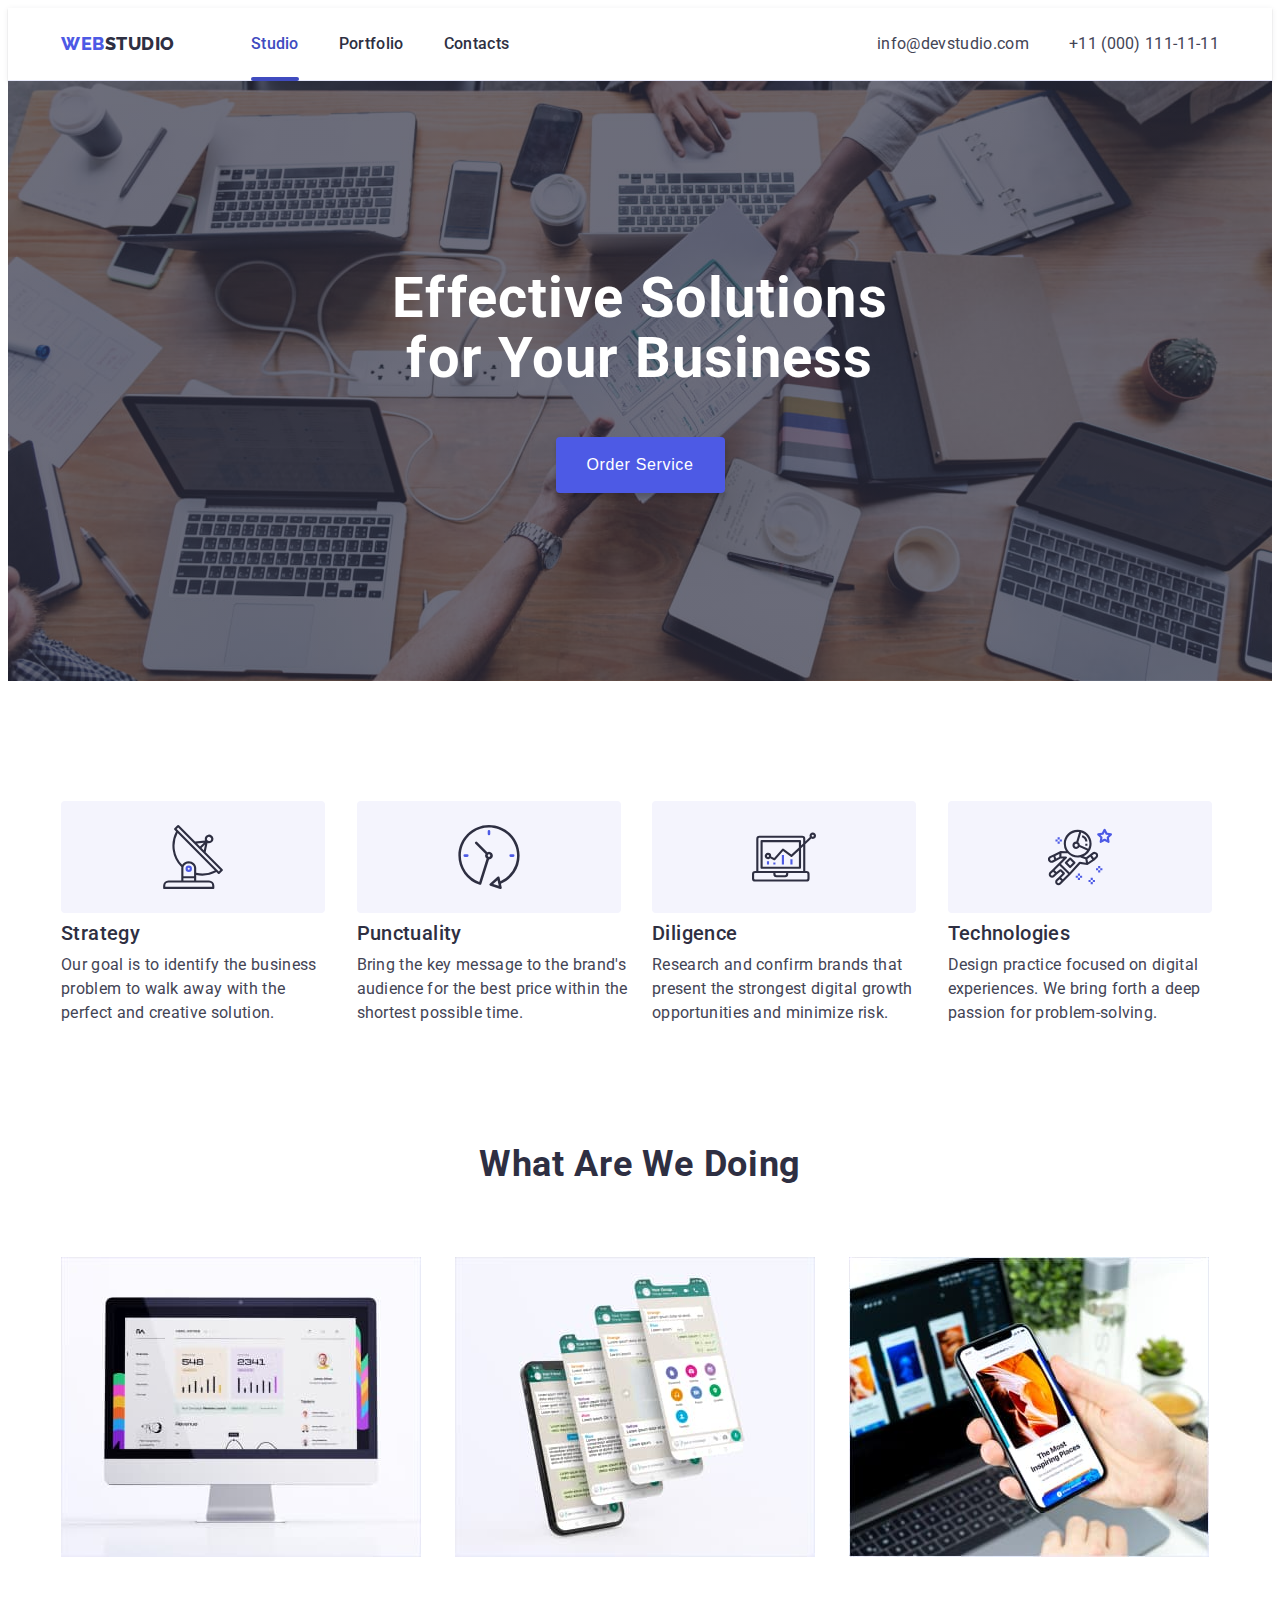
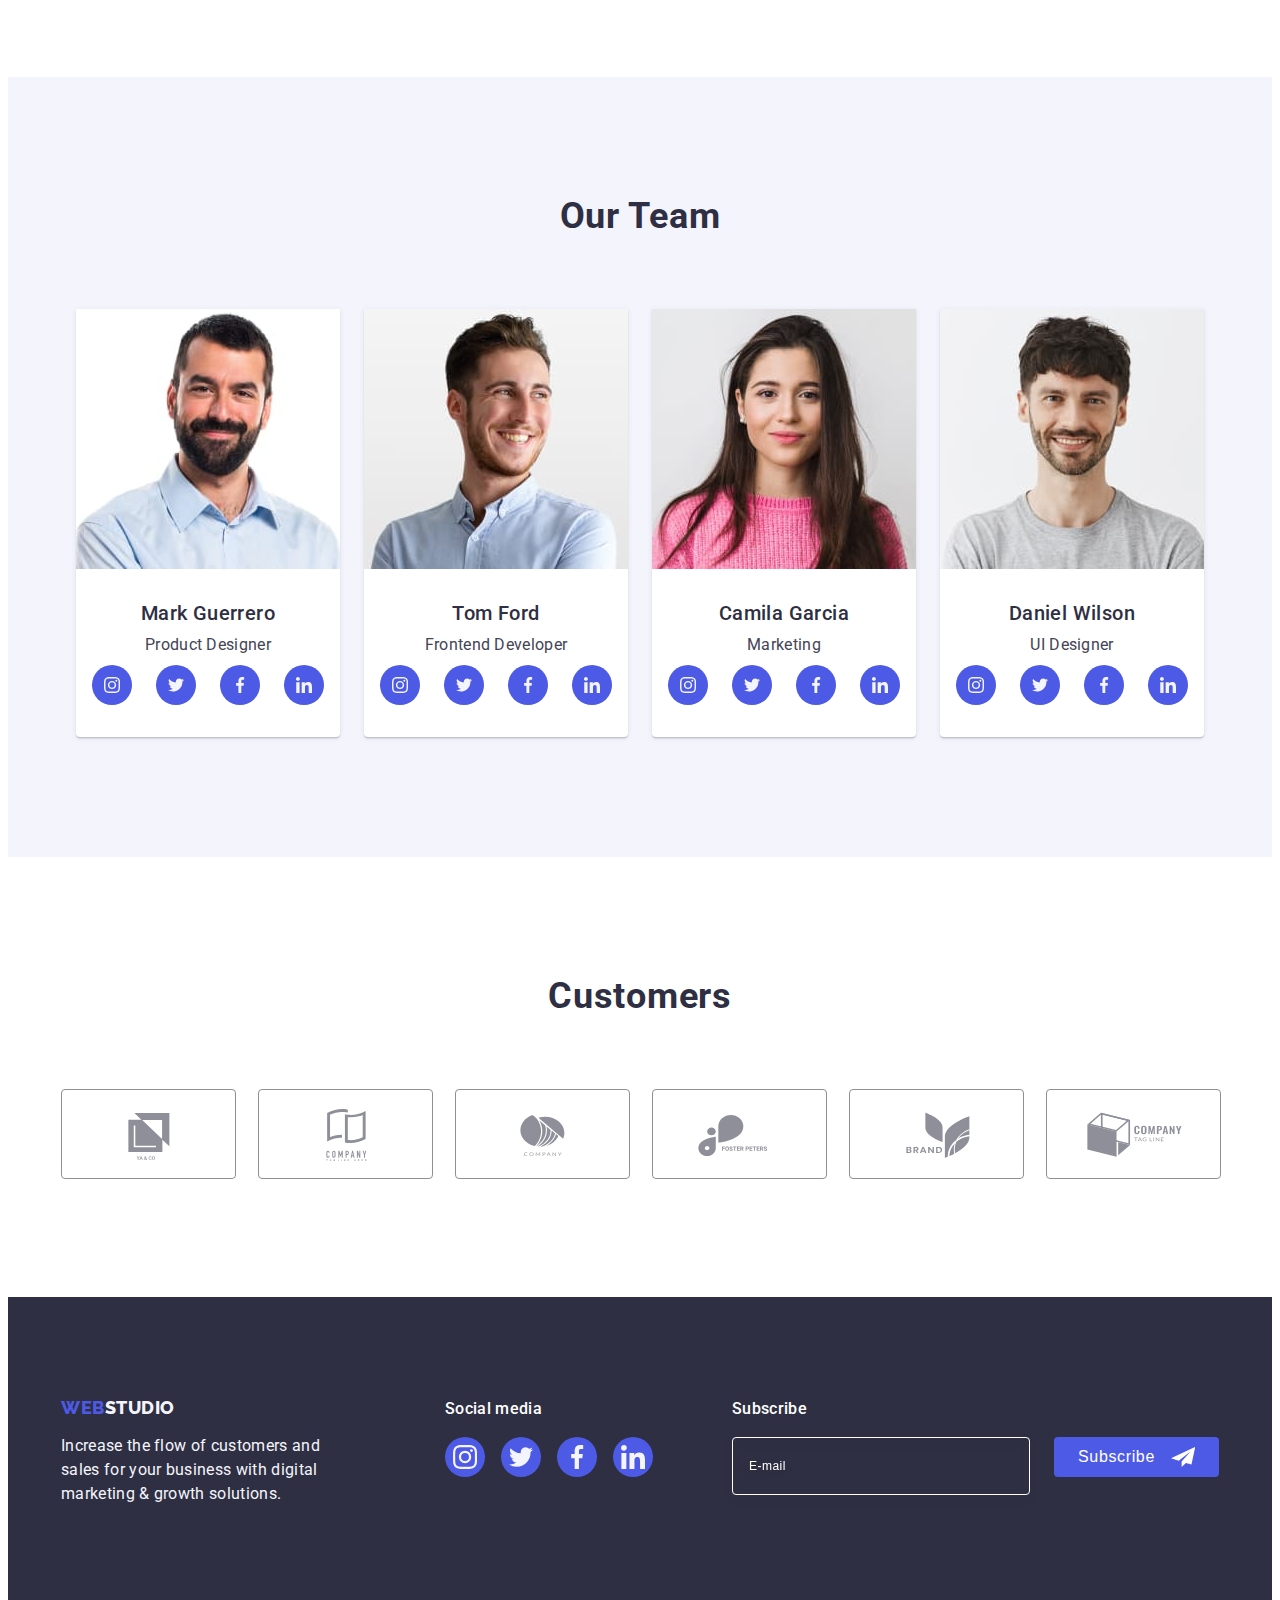
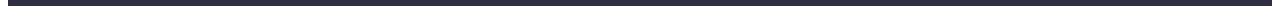
==== commit e8ea361e: "2" ====
--- a/index.html
+++ b/index.html
@@ -54,7 +54,7 @@
         <!--Why are we-->
         <section class="why-are-we">
             <div class="container">
-                <h2 class="visually-hidden-title">Why are we</h2>
+                <h2 class="visually-hidden">Why are we</h2>
                 <ul class="why-are-we-list list">
                     <li class="why-are-we-list-item">
                         <div class="why-are-we-icons-box">
@@ -315,7 +315,7 @@
             <div class="footer-form">
                 <p class="form-title">Subscribe</p>
                 <form name="subscribe-form" autocomplete="on" novalidate class="subscribe-form">
-                    <label>
+                    <label class="form-mail">
                         <input type="email" name="email" placeholder="E-mail" class="form-mail-field">
                     </label>
                     <button type="submit" class="subscribe-button">Subscribe <svg class="subscribe-icon" width="24"
@@ -339,7 +339,7 @@
                     <label class="modal-form-mark" for="user-name">Name</label>
                     <div class="modal-form-position">
                         <input type="text" name="user-name" class="modal-form-field" id="user-name">
-                        <svg class="modal-form-icon" width="12" height="12">
+                        <svg class="modal-form-icon" width="18" height="24">
                             <use href="./images/icons.svg#icon-person"></use>
                         </svg>
                     </div>
@@ -348,7 +348,7 @@
                     <label class="modal-form-mark" for="user-tel">Phone</label>
                     <div class="modal-form-position">
                         <input type="tel" name="user-tel" class="modal-form-field" id="user-tel">
-                        <svg class="modal-form-icon" width="13" height="13">
+                        <svg class="modal-form-icon" width="18" height="24">
                             <use href="./images/icons.svg#icon-call"></use>
                         </svg>
                     </div>
@@ -357,32 +357,33 @@
                     <label class="modal-form-mark" for="user-mail">Email</label>
                     <div class="modal-form-position">
                         <input type="email" name="user-mail" class="modal-form-field" id="user-mail">
-                        <svg class="modal-form-icon" width="15" height="12">
+                        <svg class="modal-form-icon" width="18" height="24">
                             <use href="./images/icons.svg#icon-mail"></use>
                         </svg>
                     </div>
                 </div>
                 <div class="modal-form-comment-wrap">
-                    <label for="comment" class="modal-form-mark">Comment
+                    <label for="user-comment" class="modal-form-mark">Comment
                     </label>
-                    <textarea name="comment" id="comment" class="modal-form-comment-field"
+                    <textarea name="user-comment" id="user-comment" class="modal-form-comment-field"
                         placeholder="Text input"></textarea>
                 </div>
-                <div class="modal-agreement-wrap">
-                    <input type="checkbox" name="user-agreement" id="user-agreement"
-                        class="agreement-check visually-hidden-title">
-                    <label for="user-agreement" class="agreement-text">
-                        <span class="agreement-icon-wrap">
-                            <svg class="agreement-icon" width="10" height="8">
+                <div class="modal-privacy-wrap">
+                    <input type="checkbox" name="user-privacy" id="user-privacy" value="true"
+                        class="privacy-check visually-hidden">
+                    <label for="user-privacy" class="privacy-text">
+                        <span class="privacy-icon-wrap">
+                            <svg class="privacy-icon" width="10" height="8">
                                 <use href="./images/icons.svg#icon-consent"></use>
                             </svg>
                         </span>
-                        I accept the terms and conditions of the <a href="#" class="agreement-link">Privacy
+                        I accept the terms and conditions of the <a href="#" class="privacy-link">Privacy
                             Policy</a>
                     </label>
                 </div>
+                <button type="submit" class="send-modal-button">Send</button>
             </form>
-            <button type="submit" class="send-modal-button">Send</button>
+
         </div>
     </div>
     <script src="./js/modal.js"></script>
--- a/css/styles.css
+++ b/css/styles.css
@@ -4,7 +4,7 @@
   background-color: var(--white-background);
 }
 
-.visually-hidden-title {
+.visually-hidden {
   position: absolute;
   width: 1px;
   height: 1px;
@@ -640,8 +640,9 @@
   border: 1px solid var(--white-background);
   border-radius: 4px;
   font-size: 12px;
-  line-height: 2;
-  letter-spacing: 0.04em;
+  line-height: 1.5;
+  letter-spacing: 0.04em;
+  filter: drop-shadow(0px 4px 4px rgba(0, 0, 0, 0.15));
   color: var(--white-background);
 }
 .form-mail-field::placeholder {
@@ -651,7 +652,6 @@
   display: flex;
   justify-content: center;
   align-items: center;
-  gap: 16px;
   min-width: 165px;
   height: 40px;
   font-weight: 500;
@@ -673,6 +673,7 @@
   background-color: var(--success);
 }
 .subscribe-icon {
+  margin-left: 16px;
   fill: var(--white-background);
 }
 /*-------------------------------------MODAL-----------------*/
@@ -754,6 +755,7 @@
   font-size: 12px;
   line-height: 1.17;
   letter-spacing: 0.04em;
+  background-color: transparent;
   color: var(--subtle-text);
 }
 .modal-form-position {
@@ -772,8 +774,6 @@
   border-color: var(--primary-brand);
 }
 .modal-form-icon {
-  width: 18px;
-  height: 24px;
   position: absolute;
   left: 16px;
   top: 50%;
@@ -805,7 +805,11 @@
   border-radius: 4px;
   padding: 8px 16px;
   outline: transparent;
-  /* background-color: transparent; */
+  font-size: 12px;
+  line-height: 1.17;
+  letter-spacing: 0.04em;
+  color: var(--modal-overlay);
+  background-color: transparent;
   transition-property: border-color;
   transition-duration: var(--dur);
   transition-timing-function: var(--func);
@@ -819,17 +823,17 @@
   letter-spacing: 0.04em;
   color: var(--modal-overlay);
 }
-.modal-agreement-wrap {
+.modal-privacy-wrap {
   margin-bottom: 24px;
 }
 
-.agreement-text {
+.privacy-text {
   font-size: 12px;
-  line-height: 1.7;
+  line-height: 1.17;
   letter-spacing: 0.04em;
   color: var(--subtle-text);
 }
-.agreement-icon-wrap {
+.privacy-icon-wrap {
   display: inline-flex;
   justify-content: center;
   align-items: center;
@@ -839,21 +843,17 @@
   border: 1px solid var(--modal-overlay);
   border-radius: 2px;
   background-color: var(--white-background);
-  transition: border var(--dur) var(--func),
-    background-color var(--dur) var(--func);
-}
-.agreement-check:checked + .agreement-text > .agreement-icon-wrap {
+  fill: transparent;
+  transition: background-color var(--dur) var(--func),
+    border var(--dur) var(--func) fill var(--dur) var(--func);
+}
+.privacy-check:checked + .privacy-text > .privacy-icon-wrap {
   border: none;
   background-color: var(--pressed-state);
-}
-.agreement-icon {
-  fill: transparent;
-}
-.agreement-check:checked ~ .agreement-text .agreement-icon {
-  fill: var(--white-background);
-}
-
-.agreement-link {
+  fill: var(--light);
+}
+
+.privacy-link {
   font-size: 12px;
   line-height: 1.33;
   letter-spacing: 0.04em;
